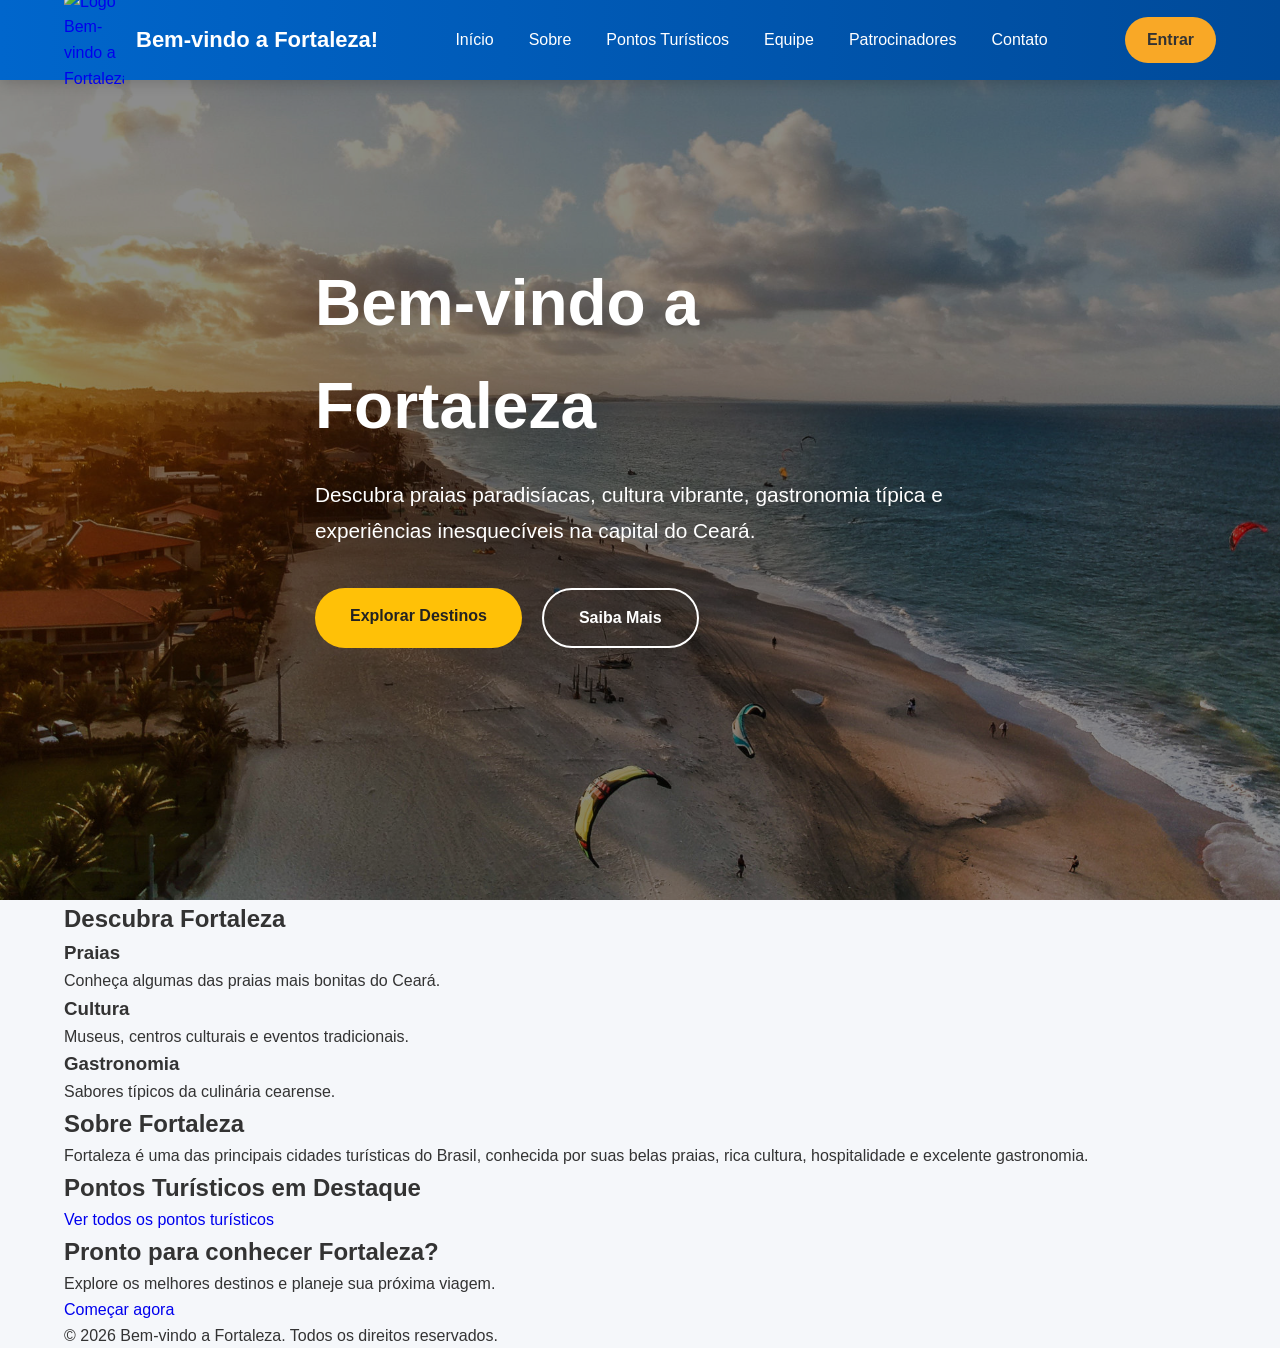
==== Projeto_Final/index.html @ 3af58362 "Add files via upload" ====
<!doctype html>
<html lang="pt-br">
  <head>
    <meta charset="UTF-8" />
    <meta name="viewport" content="width=device-width, initial-scale=1.0" />
    <title>Bem-vindo a Fortaleza</title>
    <link rel="stylesheet" href="css/style-inicio.css" />
  </head>

  <body>
    <header>
      <div class="container">
        <a href="index.html" class="logo">
          <img src="img/logo inicial.png" alt="Logo Bem-vindo a Fortaleza" />
          <span>Bem-vindo a Fortaleza!</span>
        </a>

        <nav class="menu-desktop">
          <ul>
            <li><a href="#inicio">Início</a></li>
            <li><a href="#sobre">Sobre</a></li>
            <li><a href="#pontos-turisticos">Pontos Turísticos</a></li>
            <li><a href="#equipe">Equipe</a></li>
            <li><a href="#patrocinadores">Patrocinadores</a></li>
            <li><a href="#contato">Contato</a></li>
          </ul>
        </nav>

        <a href="pages/login.html" class="btn-login">Entrar</a>
      </div>
    </header>

    <main>
      <section id="inicio" class="hero">
        <div class="hero-overlay"></div>

        <div class="container">
          <div class="hero-content">
            <h1>Bem-vindo a Fortaleza</h1>

            <p>
              Descubra praias paradisíacas, cultura vibrante, gastronomia típica
              e experiências inesquecíveis na capital do Ceará.
            </p>

            <div class="hero-buttons">
              <a href="#pontos-turisticos" class="btn-primary">
                Explorar Destinos
              </a>

              <a href="#sobre" class="btn-secondary"> Saiba Mais </a>
            </div>
          </div>
        </div>
      </section>

      <section class="destaques">
        <div class="container">
          <h2>Descubra Fortaleza</h2>

          <div class="cards">
            <article>
              <h3>Praias</h3>

              <p>Conheça algumas das praias mais bonitas do Ceará.</p>
            </article>

            <article>
              <h3>Cultura</h3>

              <p>Museus, centros culturais e eventos tradicionais.</p>
            </article>

            <article>
              <h3>Gastronomia</h3>

              <p>Sabores típicos da culinária cearense.</p>
            </article>
          </div>
        </div>
      </section>

      <section id="sobre">
        <div class="container">
          <h2>Sobre Fortaleza</h2>

          <p>
            Fortaleza é uma das principais cidades turísticas do Brasil,
            conhecida por suas belas praias, rica cultura, hospitalidade e
            excelente gastronomia.
          </p>
        </div>
      </section>

      <section id="pontos-turisticos">
        <div class="container">
          <h2>Pontos Turísticos em Destaque</h2>

          <div class="grid-pontos">
            <!-- cards -->
          </div>

          <a href="pages/pontos-turisticos.html">
            Ver todos os pontos turísticos
          </a>
        </div>
      </section>

      <section class="cta">
        <div class="container">
          <h2>Pronto para conhecer Fortaleza?</h2>

          <p>Explore os melhores destinos e planeje sua próxima viagem.</p>

          <a href="#pontos-turisticos"> Começar agora </a>
        </div>
      </section>
    </main>

    <footer>
      <div class="container">
        <p>© 2026 Bem-vindo a Fortaleza. Todos os direitos reservados.</p>
      </div>
    </footer>
  </body>
</html>
---- Projeto_Final/css/style-inicio.css ----
* {
  margin: 0;
  padding: 0;
  box-sizing: border-box;
}

body {
  font-family: Arial, Helvetica, sans-serif;

  background: #f5f7fa;

  color: #333;

  line-height: 1.6;
}

a {
  text-decoration: none;
}

ul {
  list-style: none;
}

img {
  max-width: 100%;

  display: block;
}
:root {
  --primary: #0066cc;
  --primary-dark: #004a99;
  --secondary: #f9a826;

  --background: #f5f7fa;

  --white: #ffffff;

  --text: #333333;

  --shadow: 0 4px 12px rgba(0, 0, 0, 0.15);

  --transition: 0.3s;
}

.container {
  width: 90%;
  max-width: 1200px;

  margin: auto;
}

header {
  position: fixed;

  top: 0;

  left: 0;

  width: 100%;

  background: linear-gradient(90deg, var(--primary), var(--primary-dark));

  box-shadow: var(--shadow);

  z-index: 1000;
}

header .container {
  display: flex;

  justify-content: space-between;

  align-items: center;

  height: 80px;
}

.logo {
  display: flex;

  align-items: center;

  gap: 12px;
}

.logo img {
  width: 60px;
}

.logo span {
  color: var(--white);

  font-size: 22px;

  font-weight: 700;
}

.menu-desktop ul {
  display: flex;

  gap: 35px;

  align-items: center;
}

.menu-desktop a {
  color: var(--white);

  font-weight: 500;

  transition: var(--transition);
}

.menu-desktop a:hover {
  color: var(--secondary);
}

.btn-login {
  background: var(--secondary);

  color: #333;

  padding: 10px 22px;

  border-radius: 25px;

  font-weight: 600;
}

.btn-login:hover {
  background: white;
}

/*HERO*/
.hero {
  height: 100vh;
  background-image:
    linear-gradient(rgba(0, 0, 0, 0.5), rgba(0, 0, 0, 0.5)),
    url("../img/praias-perto-de-fortaleza-praia.jpg");

  background-size: cover;
  background-position: center;

  display: flex;
  align-items: center;
}

.hero .container {
  color: white;
  max-width: 650px;
}

.hero h1 {
  font-size: 60px;
  margin-bottom: 20px;
}

.hero p {
  font-size: 22px;
  margin-bottom: 35px;
}

.hero-buttons {
  display: flex;
  gap: 20px;
}

.btn-primary,
.btn-secondary {
  padding: 12px 30px;
  border-radius: 40px;
  font-weight: bold;
  transition: 0.3s;
}

.btn-primary {
  background: #f9a826;
  color: #222;
}

btn-primary:hover {
  transform: translateY(-4px);
}

.btn-secondary {
  border: 2px solid white;
  color: white;
}

.btn-secondary:hover {
  background: white;
  color: #0066cc;
}

.hero{
    position: relative;
    min-height: 100vh;

    background-image: url("../img/praias-perto-de-fortaleza-prea.jpg");
    background-size: cover;
    background-position: center;
    background-repeat: no-repeat;

    display:flex;
    align-items:center;
}

.hero-overlay{

    position:absolute;

    inset:0;

    background:rgba(0,0,0,.45);

}

.hero-content{

    position:relative;

    z-index:2;

    max-width:650px;

    color:white;

}

.hero h1{

    font-size:4rem;

    margin-bottom:20px;

    font-weight:700;

}

.hero p{

    font-size:1.3rem;

    margin-bottom:40px;

    line-height:1.7;

}

.hero-buttons{

    display:flex;

    gap:20px;

}

.btn-primary{

    background:#FFC107;

    color:#222;

    padding:15px 35px;

    border-radius:40px;

    font-weight:bold;

}

.btn-secondary{

    border:2px solid white;

    color:white;

    padding:15px 35px;

    border-radius:40px;
}
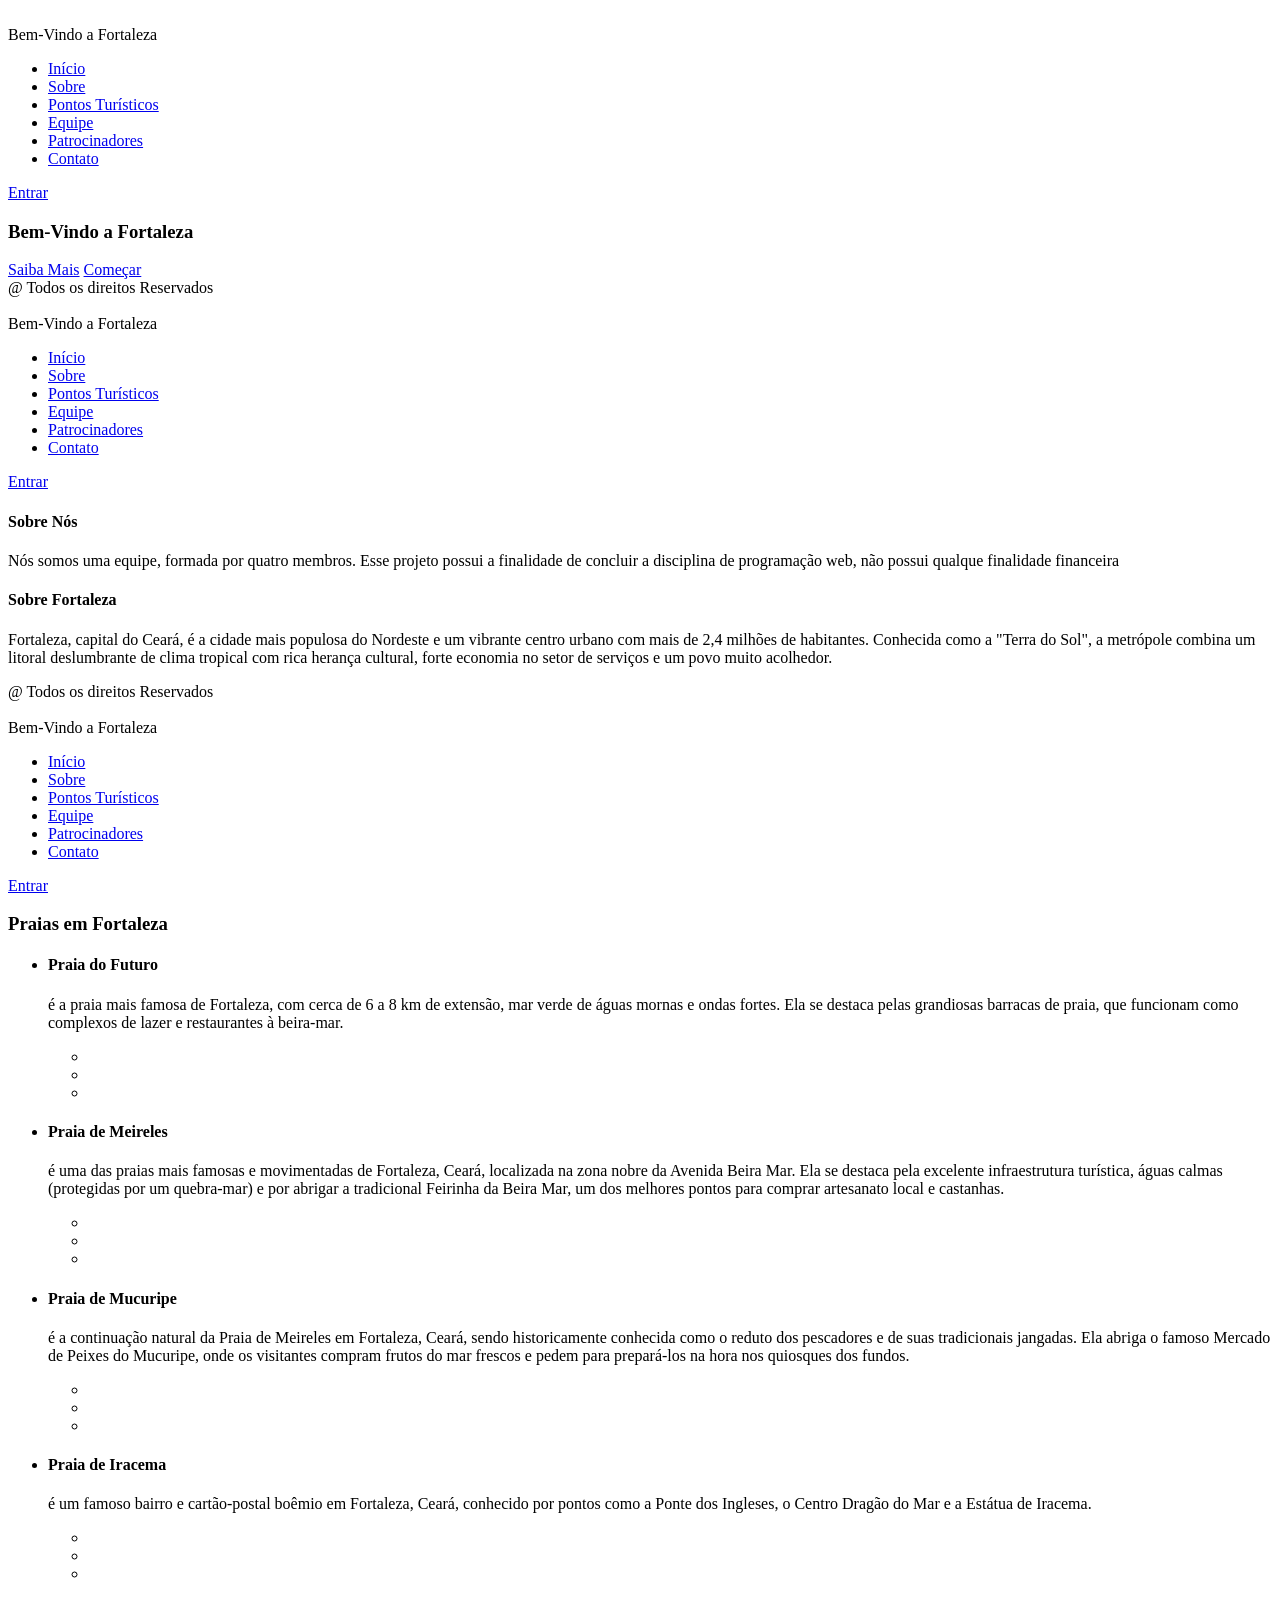
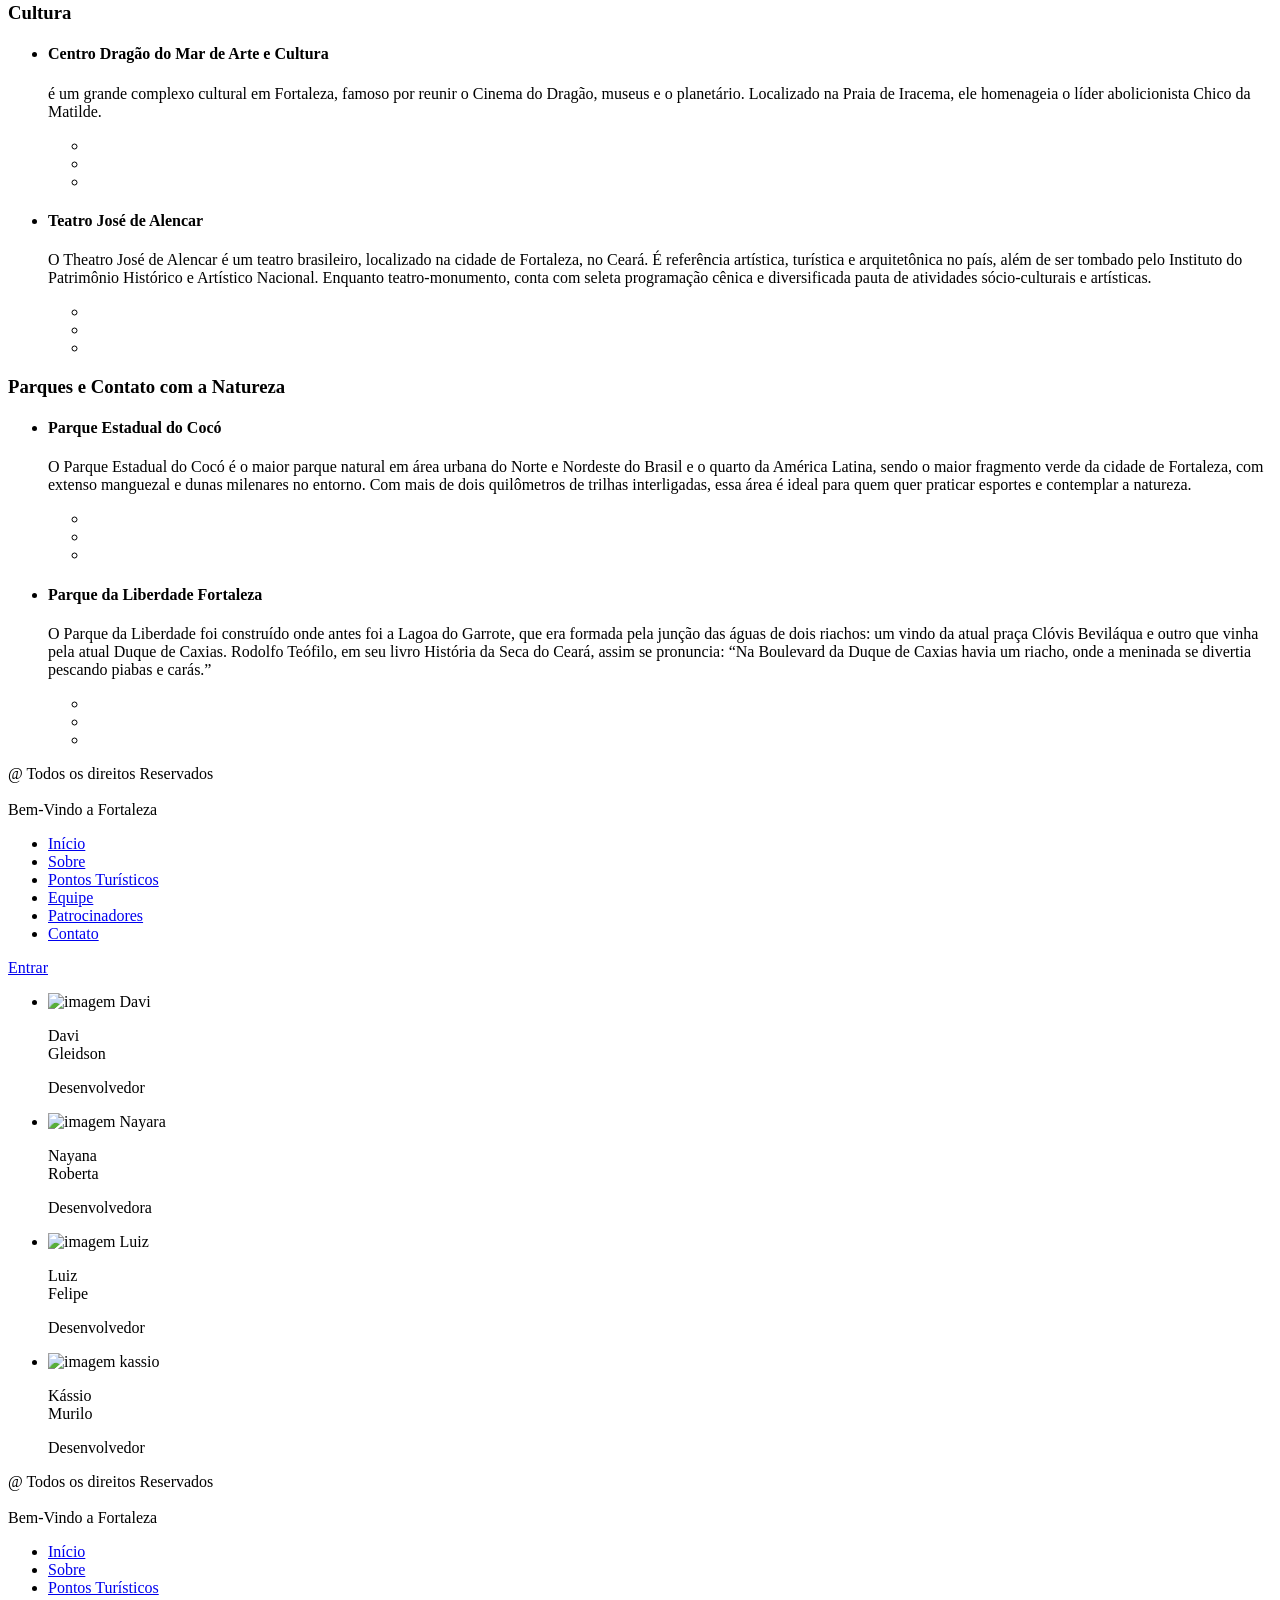
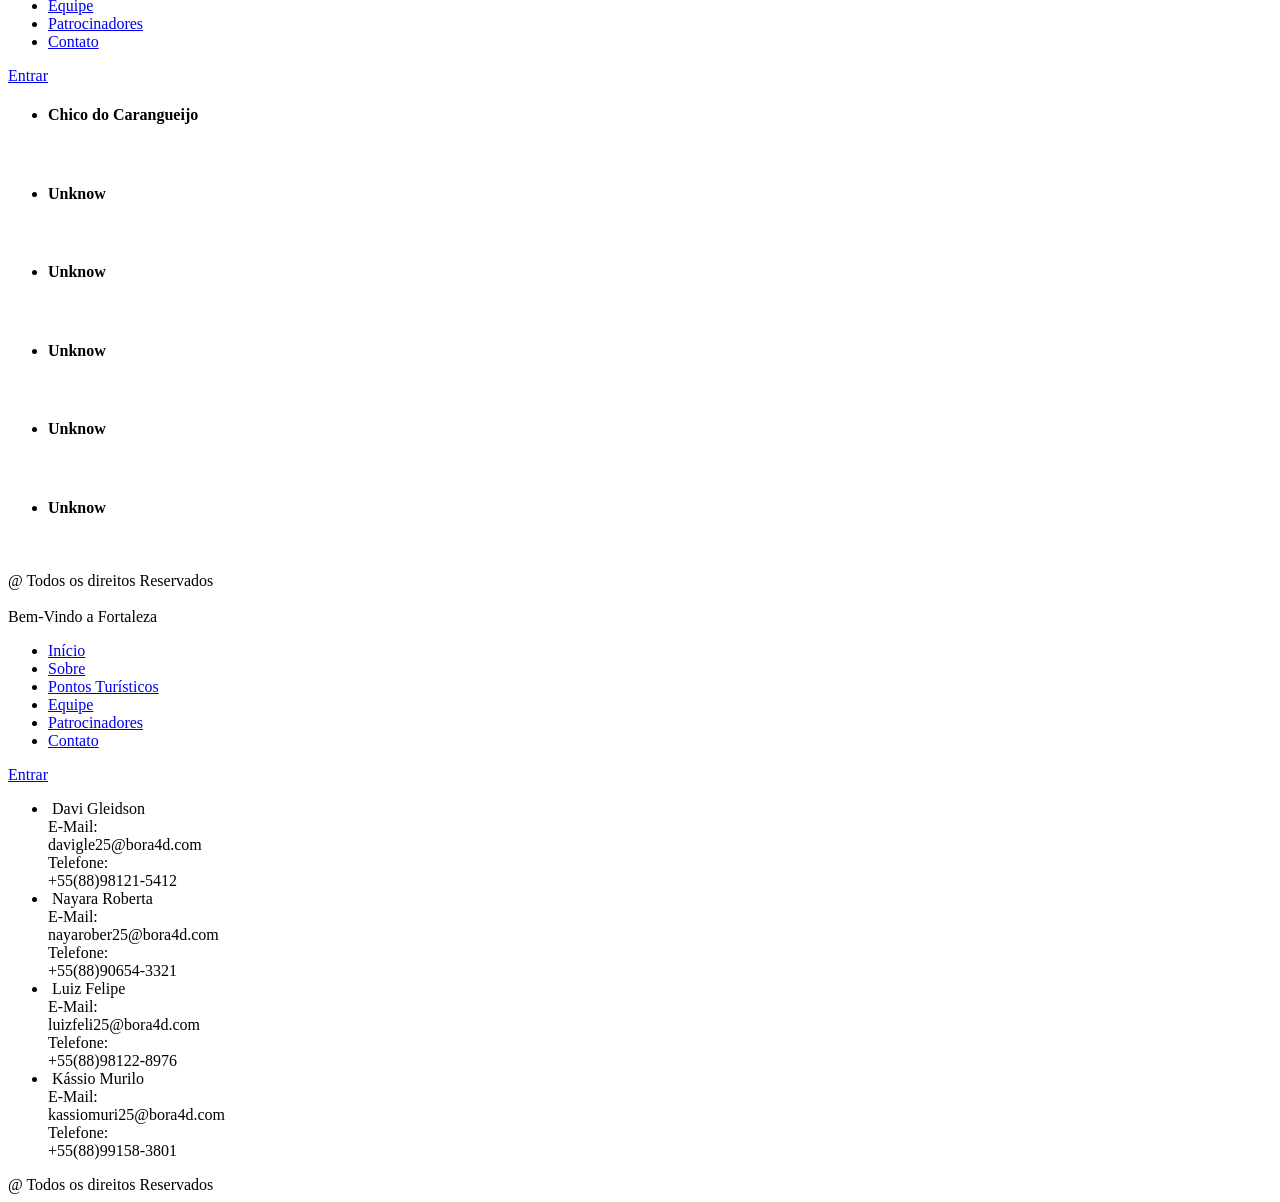
==== commit fd692e8a: "Update print statement from 'Hello' to 'Goodbye'" ====
--- a/Projeto_Final/index.html
+++ b/Projeto_Final/index.html
@@ -1,126 +1,706 @@
-<!doctype html>
+<!DOCTYPE html>
 <html lang="pt-br">
-  <head>
-    <meta charset="UTF-8" />
-    <meta name="viewport" content="width=device-width, initial-scale=1.0" />
-    <title>Bem-vindo a Fortaleza</title>
-    <link rel="stylesheet" href="css/style-inicio.css" />
-  </head>
-
-  <body>
-    <header>
-      <div class="container">
-        <a href="index.html" class="logo">
-          <img src="img/logo inicial.png" alt="Logo Bem-vindo a Fortaleza" />
-          <span>Bem-vindo a Fortaleza!</span>
-        </a>
-
-        <nav class="menu-desktop">
-          <ul>
-            <li><a href="#inicio">Início</a></li>
-            <li><a href="#sobre">Sobre</a></li>
-            <li><a href="#pontos-turisticos">Pontos Turísticos</a></li>
-            <li><a href="#equipe">Equipe</a></li>
-            <li><a href="#patrocinadores">Patrocinadores</a></li>
-            <li><a href="#contato">Contato</a></li>
-          </ul>
-        </nav>
-
-        <a href="pages/login.html" class="btn-login">Entrar</a>
-      </div>
-    </header>
-
-    <main>
-      <section id="inicio" class="hero">
-        <div class="hero-overlay"></div>
-
-        <div class="container">
-          <div class="hero-content">
-            <h1>Bem-vindo a Fortaleza</h1>
-
-            <p>
-              Descubra praias paradisíacas, cultura vibrante, gastronomia típica
-              e experiências inesquecíveis na capital do Ceará.
-            </p>
-
-            <div class="hero-buttons">
-              <a href="#pontos-turisticos" class="btn-primary">
-                Explorar Destinos
-              </a>
-
-              <a href="#sobre" class="btn-secondary"> Saiba Mais </a>
-            </div>
-          </div>
-        </div>
-      </section>
-
-      <section class="destaques">
-        <div class="container">
-          <h2>Descubra Fortaleza</h2>
-
-          <div class="cards">
-            <article>
-              <h3>Praias</h3>
-
-              <p>Conheça algumas das praias mais bonitas do Ceará.</p>
-            </article>
-
-            <article>
-              <h3>Cultura</h3>
-
-              <p>Museus, centros culturais e eventos tradicionais.</p>
-            </article>
-
-            <article>
-              <h3>Gastronomia</h3>
-
-              <p>Sabores típicos da culinária cearense.</p>
-            </article>
-          </div>
-        </div>
-      </section>
-
-      <section id="sobre">
-        <div class="container">
-          <h2>Sobre Fortaleza</h2>
-
-          <p>
-            Fortaleza é uma das principais cidades turísticas do Brasil,
-            conhecida por suas belas praias, rica cultura, hospitalidade e
-            excelente gastronomia.
-          </p>
-        </div>
-      </section>
-
-      <section id="pontos-turisticos">
-        <div class="container">
-          <h2>Pontos Turísticos em Destaque</h2>
-
-          <div class="grid-pontos">
-            <!-- cards -->
-          </div>
-
-          <a href="pages/pontos-turisticos.html">
-            Ver todos os pontos turísticos
-          </a>
-        </div>
-      </section>
-
-      <section class="cta">
-        <div class="container">
-          <h2>Pronto para conhecer Fortaleza?</h2>
-
-          <p>Explore os melhores destinos e planeje sua próxima viagem.</p>
-
-          <a href="#pontos-turisticos"> Começar agora </a>
-        </div>
-      </section>
-    </main>
-
-    <footer>
-      <div class="container">
-        <p>© 2026 Bem-vindo a Fortaleza. Todos os direitos reservados.</p>
-      </div>
-    </footer>
-  </body>
+
+<head>
+    <meta charset="UTF-8">
+    <meta name="viewport" content="width=, initial-scale=1.0">
+    <link rel="stylesheet" href="css/style-index.css">
+    <title>Bem-Vindo A Fortaleza</title>
+
+</head>
+
+<body>
+    <section class="section-inicio" id="sec-inicio">
+        <header>
+            <div class="caixa-logo">
+                <div class="caixa-img-logo">
+                    <img src="img/logo inicial.png" alt="" class="img-logo">
+                </div>
+                <div class="caixa-span-logo">
+                    <span> Bem-Vindo a Fortaleza </span>
+                </div>
+            </div>
+            <div class="caixa-lista-menu">
+                <ul class="lista-menu">
+                    <li>
+                        <div class="caixa-menu-inicio">
+                            <a href="inicio.html">Início</a>
+                        </div>
+                    </li>
+                    <li>
+                        <div class="caixa-menu-sobre">
+                            <a href="sobre.html">Sobre</a>
+                        </div>
+                    </li>
+                    <li>
+                        <div class="caixa-menu-pontos-tur">
+                            <a href="pontos-turisticos.html">Pontos Turísticos</a>
+                        </div>
+                    </li>
+                    <li>
+                        <div class="caixa-menu-equipe">
+                            <a href="equipe.html">Equipe</a>
+                        </div>
+                    </li>
+                    <li>
+                        <div class="caixa-menu-patrocinadores">
+                            <a href="patrocinadores.html">Patrocinadores</a>
+                        </div>
+                    </li>
+                    <li>
+                        <div class="caixa-menu-contato">
+                            <a href="contato.html">Contato</a>
+                        </div>
+                    </li>
+                </ul>
+            </div>
+            <div class="caixa-entrar">
+                <a href="pages/login.html" target="_blank" rel="noopener noreferrer" class="link-entrar">Entrar</a>
+            </div>
+        </header>
+        <main>
+            <nav id="nav-inicio">
+                <div class="caixa-inicio">
+                    <div class="caixa-textos-inicio">
+                        <h3>Bem-Vindo a Fortaleza</h3>
+                    </div>
+                    <a href="sobre.html">Saiba Mais</a>
+                    <a href="pontos-turisticos.html">Começar</a>
+                </div>
+            </nav>
+        </main>
+        <footer>
+            <span> @ Todos os direitos Reservados </span>
+        </footer>
+    </section>
+    <section class="section-sobre" id="sec-sobre">
+        <header>
+            <div class="caixa-logo">
+                <div class="caixa-img-logo">
+                    <img src="img/logo inicial.png" alt="" class="img-logo">
+                </div>
+                <div class="caixa-span-logo">
+                    <span> Bem-Vindo a Fortaleza </span>
+                </div>
+            </div>
+            <div class="caixa-lista-menu">
+                <ul class="lista-menu">
+                    <li>
+                        <div class="caixa-menu-inicio">
+                            <a href="inicio.html">Início</a>
+                        </div>
+                    </li>
+                    <li>
+                        <div class="caixa-menu-sobre">
+                            <a href="sobre.html">Sobre</a>
+                        </div>
+                    </li>
+                    <li>
+                        <div class="caixa-menu-pontos-tur">
+                            <a href="pontos-turisticos.html">Pontos Turísticos</a>
+                        </div>
+                    </li>
+                    <li>
+                        <div class="caixa-menu-equipe">
+                            <a href="equipe.html">Equipe</a>
+                        </div>
+                    </li>
+                    <li>
+                        <div class="caixa-menu-patrocinadores">
+                            <a href="patrocinadores.html">Patrocinadores</a>
+                        </div>
+                    </li>
+                    <li>
+                        <div class="caixa-menu-contato">
+                            <a href="contato.html">Contato</a>
+                        </div>
+                    </li>
+                </ul>
+            </div>
+            <div class="caixa-entrar">
+                <a href="pages/login.html" target="_blank" rel="noopener noreferrer" class="link-entrar">Entrar</a>
+            </div>
+        </header>
+        <main>
+            <nav id="nav-sobre">
+                <section class="section-sobre">
+                    <div class="caixa-texto-sobre">
+                        <div class="caixa-sobre-nos">
+                            <h4>Sobre Nós</h4>
+                            <p>
+                                Nós somos uma equipe, formada por quatro membros.
+                                Esse projeto possui a finalidade de concluir a disciplina de programação web, não possui
+                                qualque finalidade financeira
+                            </p>
+                        </div>
+                        <div class="caixa-sobre-fortaleza">
+                            <h4>Sobre Fortaleza</h4>
+                            <p>
+                                Fortaleza, capital do Ceará, é a cidade mais populosa do Nordeste e um vibrante centro
+                                urbano com mais de 2,4 milhões de habitantes.
+                                Conhecida como a "Terra do Sol", a metrópole combina um litoral deslumbrante de clima
+                                tropical com rica herança cultural, forte economia no setor de serviços e um povo muito
+                                acolhedor.
+                            </p>
+                        </div>
+                    </div>
+                </section>
+            </nav>
+        </main>
+        <footer>
+            <span> @ Todos os direitos Reservados </span>
+        </footer>
+    </section>
+    <section class="section-pontos" id="sec-pontos">
+        <header>
+            <div class="caixa-logo">
+                <div class="caixa-img-logo">
+                    <img src="img/logo inicial.png" alt="" class="img-logo">
+                </div>
+                <div class="caixa-span-logo">
+                    <span> Bem-Vindo a Fortaleza </span>
+                </div>
+            </div>
+            <div class="caixa-lista-menu">
+                <ul class="lista-menu">
+                    <li>
+                        <div class="caixa-menu-inicio">
+                            <a href="inicio.html">Início</a>
+                        </div>
+                    </li>
+                    <li>
+                        <div class="caixa-menu-sobre">
+                            <a href="sobre.html">Sobre</a>
+                        </div>
+                    </li>
+                    <li>
+                        <div class="caixa-menu-pontos-tur">
+                            <a href="pontos-turisticos.html">Pontos Turísticos</a>
+                        </div>
+                    </li>
+                    <li>
+                        <div class="caixa-menu-equipe">
+                            <a href="equipe.html">Equipe</a>
+                        </div>
+                    </li>
+                    <li>
+                        <div class="caixa-menu-patrocinadores">
+                            <a href="patrocinadores.html">Patrocinadores</a>
+                        </div>
+                    </li>
+                    <li>
+                        <div class="caixa-menu-contato">
+                            <a href="contato.html">Contato</a>
+                        </div>
+                    </li>
+                </ul>
+            </div>
+            <div class="caixa-entrar">
+                <a href="pages/login.html" target="_blank" rel="noopener noreferrer" class="link-entrar">Entrar</a>
+            </div>
+        </header>
+        <main>
+            <nav id="nav-pontos">
+                <section class="praias-fortaleza">
+                    <div class="praias">
+                        <h3>Praias em Fortaleza</h3>
+                        <ul class="lista-praias">
+                            <li>
+                                <div class="praia-do-futuro">
+                                    <h4>Praia do Futuro</h4>
+                                    <p>
+                                        é a praia mais famosa de Fortaleza, com cerca de 6 a 8 km de extensão, mar verde
+                                        de
+                                        águas mornas e ondas fortes.
+                                        Ela se destaca pelas grandiosas barracas de praia, que funcionam como complexos
+                                        de
+                                        lazer e restaurantes à beira-mar.
+                                    </p>
+                                    <ul class="lista-imgs-futuro">
+                                        <li><img src="img/pontos-tur/praias/praia-futuro3.jpeg" alt=""
+                                                class="img1-praia-futuro"></li>
+                                        <li><img src="img/pontos-tur/praias/praia-futuro1.jpeg" alt=""
+                                                class="img2-praia-futuro"></li>
+                                        <li><img src="img/pontos-tur/praias/praia-futuro2.jpeg" alt=""
+                                                class="img3-praia-futuro"></li>
+                                    </ul>
+                                </div>
+                            </li>
+                            <li>
+                                <div class="praia-de-meireles">
+                                    <h4>Praia de Meireles</h4>
+                                    <p>
+                                        é uma das praias mais famosas e movimentadas de Fortaleza, Ceará, localizada na
+                                        zona
+                                        nobre da Avenida Beira Mar.
+                                        Ela se destaca pela excelente infraestrutura turística, águas calmas (protegidas
+                                        por
+                                        um quebra-mar) e por abrigar a tradicional Feirinha da Beira Mar, um dos
+                                        melhores
+                                        pontos para comprar artesanato local e castanhas.
+                                    </p>
+                                    <ul class="lista-imgs-meireles">
+                                        <li><img src="img/pontos-tur/praias/praia-meireles1.jpeg" alt=""
+                                                class="img1-praia-meireles"></li>
+                                        <li><img src="img/pontos-tur/praias/praia-meireles2.jpeg" alt=""
+                                                class="img2-praia-meireles"></li>
+                                        <li><img src="img/pontos-tur/praias/praia-meireles3.jpeg" alt=""
+                                                class="img3-praia-meireles"></li>
+                                    </ul>
+                                </div>
+                            </li>
+                            <li>
+                                <div class="praia-do-mucuripe">
+                                    <h4>Praia de Mucuripe</h4>
+                                    <p>
+                                        é a continuação natural da Praia de Meireles em Fortaleza, Ceará, sendo
+                                        historicamente conhecida como o reduto dos pescadores e de suas tradicionais
+                                        jangadas.
+                                        Ela abriga o famoso Mercado de Peixes do Mucuripe, onde os visitantes compram
+                                        frutos
+                                        do mar frescos e pedem para prepará-los na hora nos quiosques dos fundos.
+                                    </p>
+                                    <ul class="lista-imgs-mucuripe">
+                                        <li><img src="img/pontos-tur/praias/praia-mucuripe1.jpeg" alt=""
+                                                class="img1-praia-mucuripe"></li>
+                                        <li><img src="img/pontos-tur/praias/praia-mucuripe2.jpeg" alt=""
+                                                class="img2-praia-mucuripe"></li>
+                                        <li><img src="img/pontos-tur/praias/praia-mucuripe3.jpeg" alt=""
+                                                class="img3-praia-mucuripe"></li>
+                                    </ul>
+                                </div>
+                            </li>
+                            <li>
+                                <div class="praia-de-iracema">
+                                    <h4>Praia de Iracema</h4>
+                                    <p>
+                                        é um famoso bairro e cartão-postal boêmio em Fortaleza, Ceará, conhecido por
+                                        pontos
+                                        como a Ponte dos Ingleses, o Centro Dragão do Mar e a Estátua de Iracema.
+                                    </p>
+                                    <ul class="lista-imgs-iracema">
+
+                                        <li><img src="img/pontos-tur/praias/praia-iracema1.jpeg" alt=""
+                                                class="img1-praia-iracema"></li>
+                                        <li><img src="img/pontos-tur/praias/praia-iracema2.jpeg" alt=""
+                                                class="img2-praia-iracema"></li>
+                                        <li><img src="img/pontos-tur/praias/praia-iracema3.jpeg" alt=""
+                                                class="img3-praia-iracema"></li>
+
+                                    </ul>
+                                </div>
+                            </li>
+                        </ul>
+                    </div>
+                </section>
+                <section class="cultura-fortaleza">
+                    <div class="cultura">
+                        <h3>Cultura </h3>
+                        <ul class="lista-cultura">
+                            <li>
+                                <div class="dragao-do-mar">
+                                    <h4>Centro Dragão do Mar de Arte e Cultura</h4>
+                                    <p>
+                                        é um grande complexo cultural em Fortaleza, famoso por reunir o Cinema do
+                                        Dragão,
+                                        museus e o planetário.
+                                        Localizado na Praia de Iracema, ele homenageia o líder abolicionista Chico da
+                                        Matilde.
+                                    </p>
+                                    <ul class="lista-imgs-dragao">
+                                        <li><img src="img/pontos-tur/historia_cultura/dragao-do-mar1.jpeg" alt=""
+                                                class="img1-dragao"></li>
+                                        <li><img src="img/pontos-tur/historia_cultura/dragao-do-mar2.jpg" alt=""
+                                                class="img2-dragao"></li>
+                                        <li><img src="img/pontos-tur/historia_cultura/dragao-do-mar3.jpg" alt=""
+                                                class="img3-dragao"></li>
+                                    </ul>
+                                </div>
+                            </li>
+                            <li>
+                                <div class="teatro-jose-de-alencar">
+                                    <h4>Teatro José de Alencar</h4>
+                                    <p>
+                                        O Theatro José de Alencar é um teatro brasileiro, localizado na cidade de
+                                        Fortaleza,
+                                        no Ceará.
+                                        É referência artística, turística e arquitetônica no país, além de ser tombado
+                                        pelo
+                                        Instituto do Patrimônio Histórico e Artístico Nacional.
+                                        Enquanto teatro-monumento, conta com seleta programação cênica e diversificada
+                                        pauta
+                                        de atividades sócio-culturais e artísticas.
+                                    </p>
+                                    <ul class="lista-imgs-teatro">
+                                        <li><img src="img/pontos-tur/historia_cultura/teatro1.jpeg" alt=""
+                                                class="img1-teatro"></li>
+                                        <li><img src="img/pontos-tur/historia_cultura/teatro2.jpg" alt=""
+                                                class="img2-teatro"></li>
+                                        <li><img src="img/pontos-tur/historia_cultura/teatro3.jpg" alt=""
+                                                class="img3-teatro"></li>
+                                    </ul>
+                                </div>
+                            </li>
+
+                        </ul>
+                    </div>
+                </section>
+                <section class="parques-fortaleza">
+                    <div class="parques">
+                        <h3> Parques e Contato com a Natureza</h3>
+                        <ul class="lista-parques">
+                            <li>
+                                <section class="parque-coco">
+                                    <div class="parque-estadual-coco">
+                                        <h4>Parque Estadual do Cocó</h4>
+                                        <p>
+                                            O Parque Estadual do Cocó é o maior parque natural em área urbana do Norte e
+                                            Nordeste do Brasil e o quarto da América Latina,
+                                            sendo o maior fragmento verde da cidade de Fortaleza, com extenso manguezal
+                                            e
+                                            dunas milenares no entorno.
+                                            Com mais de dois quilômetros de trilhas interligadas, essa área é ideal para
+                                            quem quer praticar esportes e contemplar a natureza.
+                                        </p>
+                                        <ul class="lista-imgs-coco">
+                                            <li><img src="img/pontos-tur/parques/parque-coco1.jpeg" alt=""
+                                                    class="img1-parque-coco"></li>
+                                            <li><img src="img/pontos-tur/parques/parque-coco2.jpg" alt=""
+                                                    class="img2-parque-coco"></li>
+                                            <li><img src="img/pontos-tur/parques/parque-coco3.jpeg" alt=""
+                                                    class="img3-parque-coco"></li>
+                                        </ul>
+                                    </div>
+                                </section>
+                            </li>
+                            <li>
+                                <section class="parque-liberade">
+                                    <div class="parque-da-liberdade">
+                                        <h4>Parque da Liberdade Fortaleza</h4>
+                                        <p>
+                                            O Parque da Liberdade foi construído onde antes foi a Lagoa do Garrote, que
+                                            era
+                                            formada pela junção das águas de dois riachos: um vindo da atual praça
+                                            Clóvis
+                                            Beviláqua e outro que vinha pela atual Duque de Caxias.
+                                            Rodolfo Teófilo, em seu livro História da Seca do Ceará, assim se pronuncia:
+                                            “Na
+                                            Boulevard da Duque de Caxias havia um riacho, onde a meninada se divertia
+                                            pescando piabas e carás.”
+                                        </p>
+                                        <ul class="lista-imgs-liberdade">
+                                            <li><img src="img/pontos-tur/parques/parque-liberdade1.jpeg" alt=""
+                                                    class="img1-parque-liberdade"></li>
+                                            <li><img src="img/pontos-tur/parques/parque-liberdade2.jpg" alt=""
+                                                    class="img2-parque-liberdade"></li>
+                                            <li><img src="img/pontos-tur/parques/parque-liberdade3.jpeg" alt=""
+                                                    class="img3-parque-liberdade"></li>
+                                        </ul>
+                                    </div>
+                                </section>
+                            </li>
+                        </ul>
+                    </div>
+                </section>
+            </nav>
+        </main>
+        <footer>
+            <span> @ Todos os direitos Reservados </span>
+        </footer>
+    </section>
+    <section class="section-equipe" id="sec-equipe">
+        <header>
+            <div class="caixa-logo">
+                <div class="caixa-img-logo">
+                    <img src="img/logo inicial.png" alt="" class="img-logo">
+                </div>
+                <div class="caixa-span-logo">
+                    <span> Bem-Vindo a Fortaleza </span>
+                </div>
+            </div>
+            <div class="caixa-lista-menu">
+                <ul class="lista-menu">
+                    <li>
+                        <div class="caixa-menu-inicio">
+                            <a href="inicio.html">Início</a>
+                        </div>
+                    </li>
+                    <li>
+                        <div class="caixa-menu-sobre">
+                            <a href="sobre.html">Sobre</a>
+                        </div>
+                    </li>
+                    <li>
+                        <div class="caixa-menu-pontos-tur">
+                            <a href="pontos-turisticos.html">Pontos Turísticos</a>
+                        </div>
+                    </li>
+                    <li>
+                        <div class="caixa-menu-equipe">
+                            <a href="equipe.html">Equipe</a>
+                        </div>
+                    </li>
+                    <li>
+                        <div class="caixa-menu-patrocinadores">
+                            <a href="patrocinadores.html">Patrocinadores</a>
+                        </div>
+                    </li>
+                    <li>
+                        <div class="caixa-menu-contato">
+                            <a href="contato.html">Contato</a>
+                        </div>
+                    </li>
+                </ul>
+            </div>
+            <div class="caixa-entrar">
+                <a href="pages/login.html" target="_blank" rel="noopener noreferrer" class="link-entrar">Entrar</a>
+            </div>
+        </header>
+        <main>
+            <nav id="nav-equipe">
+                <ul class="lista_equipe">
+                    <li>
+                        <div class="davi">
+                            <img src="img/equipe/imgdavi.jpeg" alt="imagem Davi" class="img-davi">
+                            <p>Davi <br>Gleidson </p>
+                            <p>Desenvolvedor </p>
+                        </div>
+                    </li>
+                    <li>
+                        <div class="nayara">
+                            <img src="img/equipe/imgNay.png" alt="imagem Nayara" class="img-nayara">
+                            <p>Nayana <br>Roberta </p>
+                            <p>Desenvolvedora </p>
+                        </div>
+                    </li>
+                    <li>
+                        <div class="luiz">
+                            <img src="img/equipe/imgLuiz.webp" alt="imagem Luiz" class="img-luiz">
+                            <p>Luiz <br>Felipe </p>
+                            <p>Desenvolvedor </p>
+                        </div>
+                    </li>
+                    <li>
+                        <div class="kassio">
+                            <img src="img/equipe/imgKassio.png" alt="imagem kassio" class="img-kassio">
+                            <p>Kássio <br>Murilo </p>
+                            <p>Desenvolvedor </p>
+                        </div>
+                    </li>
+                </ul>
+            </nav>
+        </main>
+        <footer>
+            <span> @ Todos os direitos Reservados </span>
+        </footer>
+    </section>
+    <section class="section-patrocinadores" id="sec-patrocinadores">
+        <header>
+            <div class="caixa-logo">
+                <div class="caixa-img-logo">
+                    <img src="img/logo inicial.png" alt="" class="img-logo">
+                </div>
+                <div class="caixa-span-logo">
+                    <span> Bem-Vindo a Fortaleza </span>
+                </div>
+            </div>
+            <div class="caixa-lista-menu">
+                <ul class="lista-menu">
+                    <li>
+                        <div class="caixa-menu-inicio">
+                            <a href="inicio.html">Início</a>
+                        </div>
+                    </li>
+                    <li>
+                        <div class="caixa-menu-sobre">
+                            <a href="sobre.html">Sobre</a>
+                        </div>
+                    </li>
+                    <li>
+                        <div class="caixa-menu-pontos-tur">
+                            <a href="pontos-turisticos.html">Pontos Turísticos</a>
+                        </div>
+                    </li>
+                    <li>
+                        <div class="caixa-menu-equipe">
+                            <a href="equipe.html">Equipe</a>
+                        </div>
+                    </li>
+                    <li>
+                        <div class="caixa-menu-patrocinadores">
+                            <a href="patrocinadores.html">Patrocinadores</a>
+                        </div>
+                    </li>
+                    <li>
+                        <div class="caixa-menu-contato">
+                            <a href="contato.html">Contato</a>
+                        </div>
+                    </li>
+                </ul>
+            </div>
+            <div class="caixa-entrar">
+                <a href="pages/login.html" target="_blank" rel="noopener noreferrer" class="link-entrar">Entrar</a>
+            </div>
+        </header>
+        <main>
+            <nav id="nav-patrocinadores"></nav>
+            <div class="patrocinadores">
+                <ul class="lista-patrocinadores">
+                    <div class="patrocinador1">
+                        <li>
+                            <h4>Chico do Carangueijo</h4>
+                            <div class="patrocinador1-img">
+                                <img src="img/patrocinadores/patrocinador1.png" alt="" class="img-patrocinador1">
+                            </div>
+                        </li>
+                    </div>
+                    <div class="patrocinador2">
+                        <li>
+                            <h4>Unknow</h4>
+                            <div class="patrocinador2-img">
+                                <img src="img/patrocinadores/unknow.webp" alt="" class="img-patrocinador2">
+                            </div>
+                        </li>
+                    </div>
+                    <div class="patrocinador3">
+                        <li>
+                            <h4>Unknow</h4>
+                            <div class="patrocinador3-img-logo">
+                                <img src="img/patrocinadores/unknow.webp" alt="" class="img-patrocinador3">
+                            </div>
+                        </li>
+                    </div>
+                    <div class="patrocinador4">
+                        <li>
+                            <h4>Unknow</h4>
+                            <div class="patrocinador4-img">
+                                <img src="img/patrocinadores/unknow.webp" alt="" class="img-patrocinador4">
+                            </div>
+                        </li>
+                    </div>
+                    <div class="patrocinador5">
+                        <li>
+                            <h4>Unknow</h4>
+                            <div class="patrocinador5-img">
+                                <img src="img/patrocinadores/unknow.webp" alt="" class="img-patrocinador5">
+                            </div>
+                        </li>
+                    </div>
+                    <div class="patrocinador6">
+                        <li>
+                            <h4>Unknow</h4>
+                            <div class="patrocinador6-img">
+                                <img src="img/patrocinadores/unknow.webp" alt="" class="img-patrocinador6">
+                            </div>
+                        </li>
+                    </div>
+                </ul>
+            </div>
+            </nav>
+        </main>
+        <footer>
+            <span> @ Todos os direitos Reservados </span>
+        </footer>
+    </section>
+    <section class="section-contato" id="sec-contato">
+        <header>
+            <div class="caixa-logo">
+                <div class="caixa-img-logo">
+                    <img src="img/logo inicial.png" alt="" class="img-logo">
+                </div>
+                <div class="caixa-span-logo">
+                    <span> Bem-Vindo a Fortaleza </span>
+                </div>
+            </div>
+            <div class="caixa-lista-menu">
+                <ul class="lista-menu">
+                    <li>
+                        <div class="caixa-menu-inicio">
+                            <a href="inicio.html">Início</a>
+                        </div>
+                    </li>
+                    <li>
+                        <div class="caixa-menu-sobre">
+                            <a href="sobre.html">Sobre</a>
+                        </div>
+                    </li>
+                    <li>
+                        <div class="caixa-menu-pontos-tur">
+                            <a href="pontos-turisticos.html">Pontos Turísticos</a>
+                        </div>
+                    </li>
+                    <li>
+                        <div class="caixa-menu-equipe">
+                            <a href="equipe.html">Equipe</a>
+                        </div>
+                    </li>
+                    <li>
+                        <div class="caixa-menu-patrocinadores">
+                            <a href="patrocinadores.html">Patrocinadores</a>
+                        </div>
+                    </li>
+                    <li>
+                        <div class="caixa-menu-contato">
+                            <a href="contato.html">Contato</a>
+                        </div>
+                    </li>
+                </ul>
+            </div>
+            <div class="caixa-entrar">
+                <a href="pages/login.html" target="_blank" rel="noopener noreferrer" class="link-entrar">Entrar</a>
+            </div>
+        </header>
+        <main>
+            <nav id="nav-contato">
+                <div class="caixa-contato">
+                    <ul class="lista-contato">
+                        <li>
+                            <div class="davi">
+                                <div class="li-davi">
+                                    <img src="img/equipe/imgdavi.jpeg" alt="" class="img-davi">
+                                    <span>Davi Gleidson<br></span>
+                                    <span>E-Mail: <br>davigle25@bora4d.com<br></span>
+                                    <span>Telefone: <br>+55(88)98121-5412</span>
+                                </div>
+                            </div>
+                        </li>
+                        <li>
+                            <div class="nayara">
+                                <div class="li-nayara">
+                                    <img src="img/equipe/imgNay.png" alt="" class="img-nayara">
+                                    <span>Nayara Roberta<br></span>
+                                    <span>E-Mail: <br>nayarober25@bora4d.com<br></span>
+                                    <span>Telefone: <br>+55(88)90654-3321</span>
+                                </div>
+                            </div>
+                        </li>
+                        <li>
+                            <div class="luiz">
+                                <img src="img/equipe/imgLuiz.webp" alt="" class="img-luiz">
+                                <span>Luiz Felipe <br></span>
+                                <span>E-Mail: <br>luizfeli25@bora4d.com <br></span>
+                                <span>Telefone: <br>+55(88)98122-8976</span>
+                            </div>
+                        </li>
+                        <li>
+                            <div class="kassio">
+                                <img src="img/equipe/imgKassio.png" alt="" class="img-kassio">
+                                <span>Kássio Murilo <br></span>
+                                <span>E-Mail: <br>kassiomuri25@bora4d.com <br></span>
+                                <span>Telefone: <br>+55(88)99158-3801</span>
+                            </div>
+                        </li>
+                    </ul>
+                </div>
+            </nav>
+        </main>
+        <footer>
+            <span> @ Todos os direitos Reservados </span>
+        </footer>
+    </section>
+
+
+</body>
+<script src="js/index.js" defer></script>
+
 </html>
